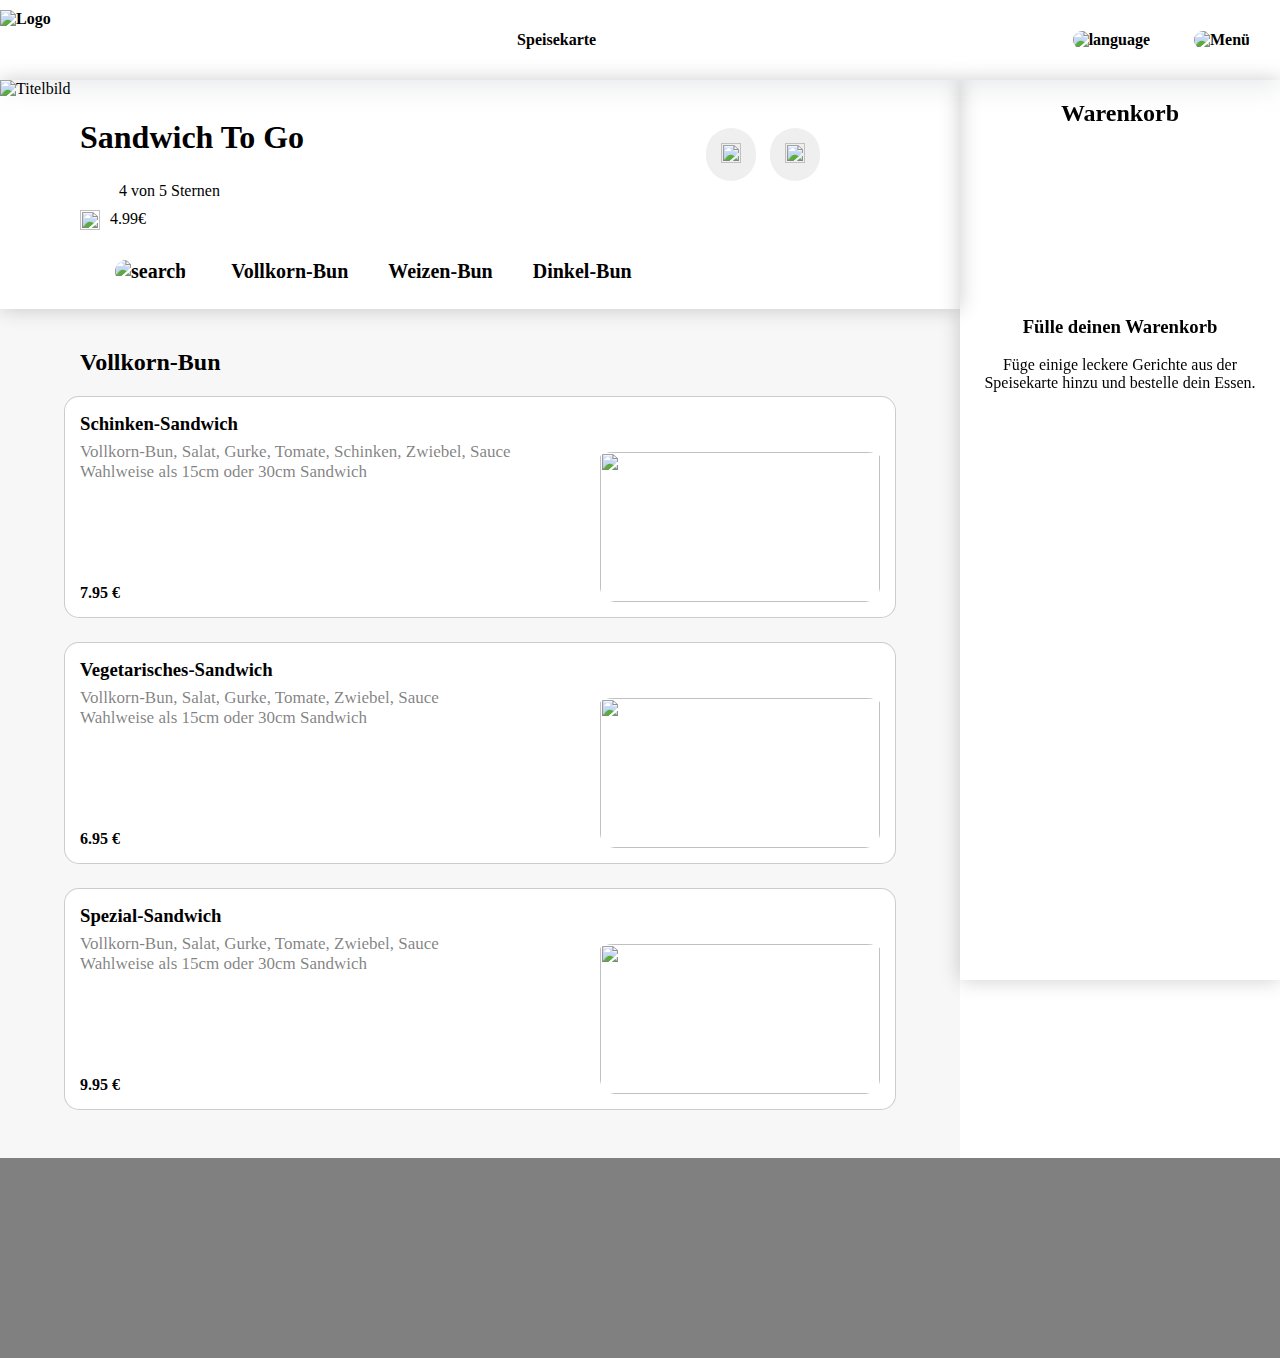
==== index.html @ 6c061f52 "different cards function" ====
<!DOCTYPE html>
<html lang="en">
  <head>
    <meta charset="UTF-8" />
    <meta name="viewport" content="width=device-width, initial-scale=1.0" />
    <title>Abholando</title>
    <link rel="stylesheet" href="style.css" />
    <link rel="icon" type="image/vnd.microsoft.icon" href="img/favicon.ico" />

    <script src="script.js"></script>
  </head>
  <body onload="cardFullcorn()">
    <header>
      <img src="img/logo.png" alt="Logo" />
      <span>Speisekarte</span>
      <div class="icons-header">
        <img src="img/germany-flag-icon.png" alt="language" />
        <img src="img/list.svg" alt="Menü" />
      </div>
    </header>

    <div class="content">
      <div class="container">
        <div class="titlepic">
          <img src="img/main2.jpg" alt="Titelbild" />
          <div class="structure-main">
            <div class="container-main">
              <h1>Sandwich To Go</h1>
              <div class="icons-main">
                <button><img src="img/info-circle.svg" alt="" /></button>
                <button><img src="img/heart.svg" alt="" /></button>
              </div>
            </div>
            <a class="icons" href="">
              <img src="img/star-fill.svg" alt="" /> 4 von 5 Sternen</a
            >
            <div class="icon-bike">
              <img src="img/bicycle.svg" alt="" />
              <span>4.99€</span>
            </div>
            <div class="buttons">
              <a href="#"
                ><img class="img-button" src="img/search.svg" alt="search"
              /></a>
              <a onclick="cardFullcorn(); return false" href="">Vollkorn-Bun</a>
              <a onclick="cardWheat(); return false;" href="">Weizen-Bun</a>
              <a onclick="cardDinkel(); return false;" href="">Dinkel-Bun</a>
            </div>
          </div>
        </div>

        <section id="menu" class="menu-container">
        </section>

      </div>
      <div class="shoppingbag">
        <h2>Warenkorb</h2>
        <div class="shoppingButtons">
          <img src="#" alt="" />
          <img src="#" alt="" />
        </div>
        <img class="cart" src="img/cart2.svg" alt="" />
        <h3>Fülle deinen Warenkorb</h3>
        <span
          >Füge einige leckere Gerichte aus der <br />
          Speisekarte hinzu und bestelle dein Essen.</span
        >
      </div>
    </div>

    <footer></footer>
  </body>
</html>
---- style.css ----
body {
  margin: 0;
}

header {
  display: flex;
  justify-content: space-between;
  align-items: center;
  height: 80px;
  box-shadow: rgba(149, 157, 165, 0.2) 0px 8px 24px;
  font-weight: bold;
}

header img {
  height: 60px;
}

.menu-container {
  background-color: rgba(0, 0, 0, 0.03);
  padding-left: 80px;
  padding-top: 20px;
  padding-right: 80px;
  padding-bottom: 24px;
}

.menu {
  display: flex;
  flex-direction: column;
  align-items: center;
}

.shoppingbag {
  width: 25%;
  position: sticky;
  top: 0;
  height: 100vh;
  display: flex;
  align-items: center;
  flex-direction: column;
  text-align: center;
  box-shadow: 0px 0px 20px 0px rgba(0, 0, 0, 0.2);
}

.content {
  display: flex;
}

.shoppingButtons {
  background-color: aqua;
  display: flex;
}

.container {
  width: 75%;
}

.titlepic {
  box-shadow: 0px 0px 20px 0px rgba(0, 0, 0, 0.2);
}

.titlepic img {
  width: 100%;
  object-fit: cover;
  height: 250px;
}

.titlepic a {
  text-decoration: none;
  color: black;
  padding: 5px 10px;
  border-radius: 20px;
}

.titlepic a:hover {
  background-color: rgba(0, 0, 0, 0.1);
}

.icons-header img {
  height: 20px;
  width: 30px;
  object-fit: cover;
  margin-right: 20px;
  padding: 10px 10px;
  border-radius: 90px;
}

.icons-header img:hover {
  background-color: rgba(255, 0, 0, 0.1);
  cursor: pointer;
}

.cart {
  height: 50px;
  object-fit: cover;
  padding-top: 100px;
}

.img-button {
  height: 20px !important;
  width: 20px !important;
  padding: 5px;
  border-radius: 90px;
}

.buttons {
  display: flex;
  align-items: center;
  font-weight: bold;
}

.buttons a {
  margin-left: 20px;
  font-size: 20px;
}

.container-main {
  display: flex;
  justify-content: space-between;
}

.icons-main img {
  height: 20px;
  width: 20px;
  object-fit: cover;
}

.icons-main button {
  border-radius: 90px;
  border: none;
  padding: 15px 15px;
  margin-right: 10px;
}

.icons-main button:hover {
  cursor: pointer;
  opacity: 0.5;
}

.icons-main {
  margin-top: 30px;
  margin-right: 50px;
}

.structure-main {
  margin-left: 80px;
  margin-right: 80px;
  padding-bottom: 16px;
}

.icons img {
  height: 15px;
  width: 15px;
  padding-right: 10px;
  filter: invert(49%) sepia(94%) saturate(4461%) hue-rotate(11deg)
    brightness(108%) contrast(97%);
}

.icons {
  height: 15px;
  width: 15px;
}

.icon-bike img {
  height: 20px;
  width: 20px;
  padding-right: 10px;
  object-fit: cover;
}

.icon-bike {
  display: flex;
  padding-top: 10px;
  padding-bottom: 20px;
}

.menu-card {
  width: 100%;
  border-radius: 15px;
  border: 1px solid rgba(0, 0, 0, 0.2);
  background-color: white;
  padding: 15px 15px;
  margin-bottom: 24px;
}

.menu-card:hover {
  opacity: 0.7;
  cursor: pointer;
}

.card-header {
  display: flex;
  justify-content: space-between;
  align-items: center;
}

.card-header h3 {
  margin: 0;
  margin-bottom: 5px;
}

.card-header img {
  height: 30px;
}

.card-header img:hover {
  opacity: 0.5;
  cursor: pointer;
}

.card-main {
  display: flex;
  justify-content: space-between;
}

.card-main img {
  height: 150px;
  width: 280px;
  object-fit: cover;
  border-radius: 15px;
  padding-top: 10px;
}

.card-text {
  display: flex;
  flex-direction: column;
  justify-content: space-between;
}

.text-description {
  display: flex;
  flex-direction: column;
  color: rgba(0, 0, 0, 0.5);
  padding-bottom: 15px;
  font-size: 17px;
}

footer {
  background-color: grey;
  height: 200px;
}
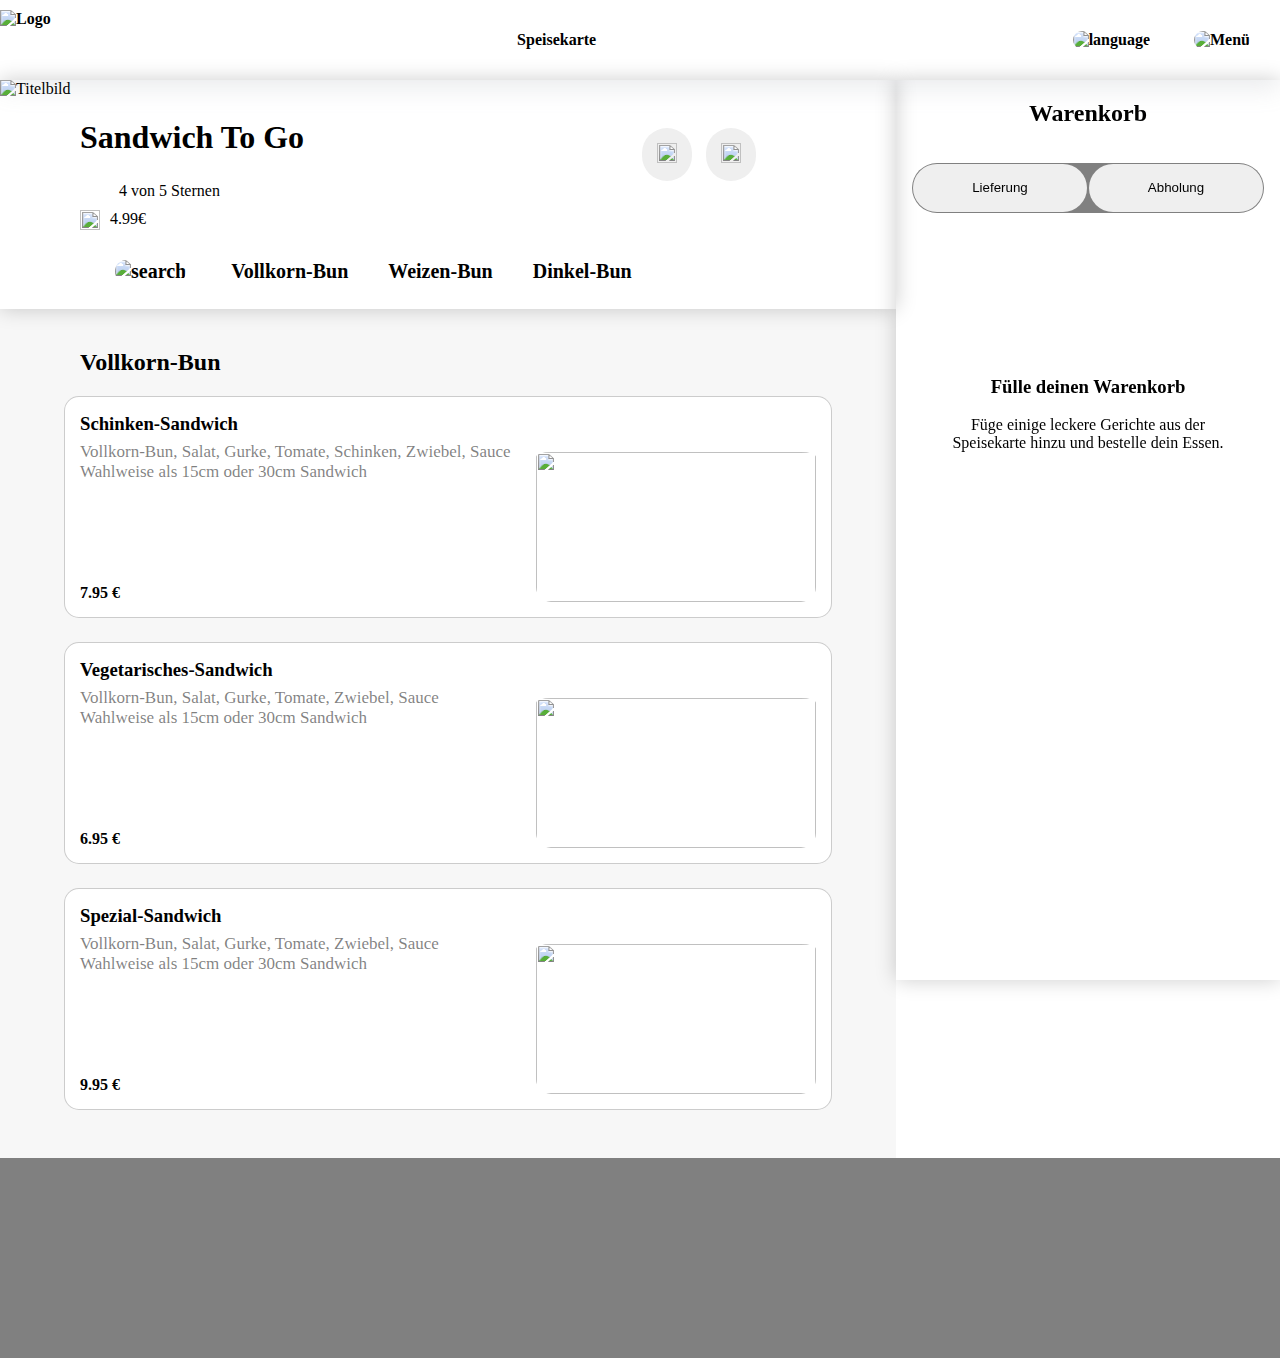
==== commit baf76df2: "shopping-bag and other stuff" ====
--- a/index.html
+++ b/index.html
@@ -49,22 +49,27 @@
           </div>
         </div>
 
-        <section id="menu" class="menu-container">
-        </section>
+        <section id="menu" class="menu-container"></section>
+      </div>
 
-      </div>
       <div class="shoppingbag">
         <h2>Warenkorb</h2>
-        <div class="shoppingButtons">
-          <img src="#" alt="" />
-          <img src="#" alt="" />
+        <div class="deliverybuttons">
+          <button class="shopping-button-delivery">Lieferung</button>
+          <button class="shopping-button-delivery">Abholung</button>
         </div>
-        <img class="cart" src="img/cart2.svg" alt="" />
-        <h3>Fülle deinen Warenkorb</h3>
-        <span
-          >Füge einige leckere Gerichte aus der <br />
-          Speisekarte hinzu und bestelle dein Essen.</span
-        >
+
+        <div id="shopping-bag-none-food">
+          <img class="cart" src="img/cart2.svg" alt="" />
+          <h3>Fülle deinen Warenkorb</h3>
+          <span
+            >Füge einige leckere Gerichte aus der <br />
+            Speisekarte hinzu und bestelle dein Essen.</span
+          >
+        </div>
+
+        <div id="shopping-bag-with-food" class="bag-list display-none">
+        </div>
       </div>
     </div>
 
--- a/style.css
+++ b/style.css
@@ -30,12 +30,11 @@
 }
 
 .shoppingbag {
-  width: 25%;
+  width: 30%;
   position: sticky;
   top: 0;
   height: 100vh;
   display: flex;
-  align-items: center;
   flex-direction: column;
   text-align: center;
   box-shadow: 0px 0px 20px 0px rgba(0, 0, 0, 0.2);
@@ -51,7 +50,7 @@
 }
 
 .container {
-  width: 75%;
+  width: 70%;
 }
 
 .titlepic {
@@ -180,10 +179,6 @@
   background-color: white;
   padding: 15px 15px;
   margin-bottom: 24px;
-}
-
-.menu-card:hover {
-  opacity: 0.7;
   cursor: pointer;
 }
 
@@ -237,4 +232,101 @@
 footer {
   background-color: grey;
   height: 200px;
-}+}
+
+.deliverybuttons {
+  background-color: grey;
+  height: 50px;
+  border-radius: 90px;
+  display: flex;
+  justify-content: center;
+  align-items: center;
+  margin-bottom: 40px;
+  margin-top: 16px;
+  margin-left: 16px;
+  margin-right:16px;
+}
+
+.shopping-button-delivery {
+  height: 48px;
+  width: 50%;
+  margin: 1px 1px;
+  border-radius: 90px;
+  border: none;
+}
+
+.shopping-button-delivery:hover {
+  opacity: 0.6;
+  cursor: pointer;
+}
+
+.display-none {
+  display: none;
+}
+
+.kasten {
+  display: flex;
+  flex-direction: column;
+}
+
+.space-between {
+  display: flex;
+  justify-content: space-between;
+  margin-bottom: 10px;
+}
+
+.text-decoration {
+  text-decoration: underline;
+  font-weight: bold;
+}
+
+.notiz {
+  text-decoration: none;
+  color: grey;
+  width: 50px;
+}
+
+.icons-bag img {
+  height: 30px;
+  margin-left: 10px;
+  margin-right: 10px;
+}
+
+.icons-bag {
+  display: flex;
+  justify-content: center;
+  align-items: center;
+}
+
+.bag-list {
+  margin-left: 20px;
+  margin-right: 20px;
+}
+
+.spacer {
+  height: 1px;
+  background-color: grey;
+  width: 100%;
+  margin-bottom: 16px;
+  margin-top: 6px;
+}
+
+.sum {
+  display: flex;
+  flex-direction: column;
+}
+
+.buy-button {
+  height: 50px;
+  border-radius: 90px;
+  border: none;
+  color: white;
+  font-weight: bold;
+  font-size: 16px;
+  background-color: red;
+}
+
+.buy-button:hover {
+  opacity: 0.8;
+  cursor: pointer;
+}
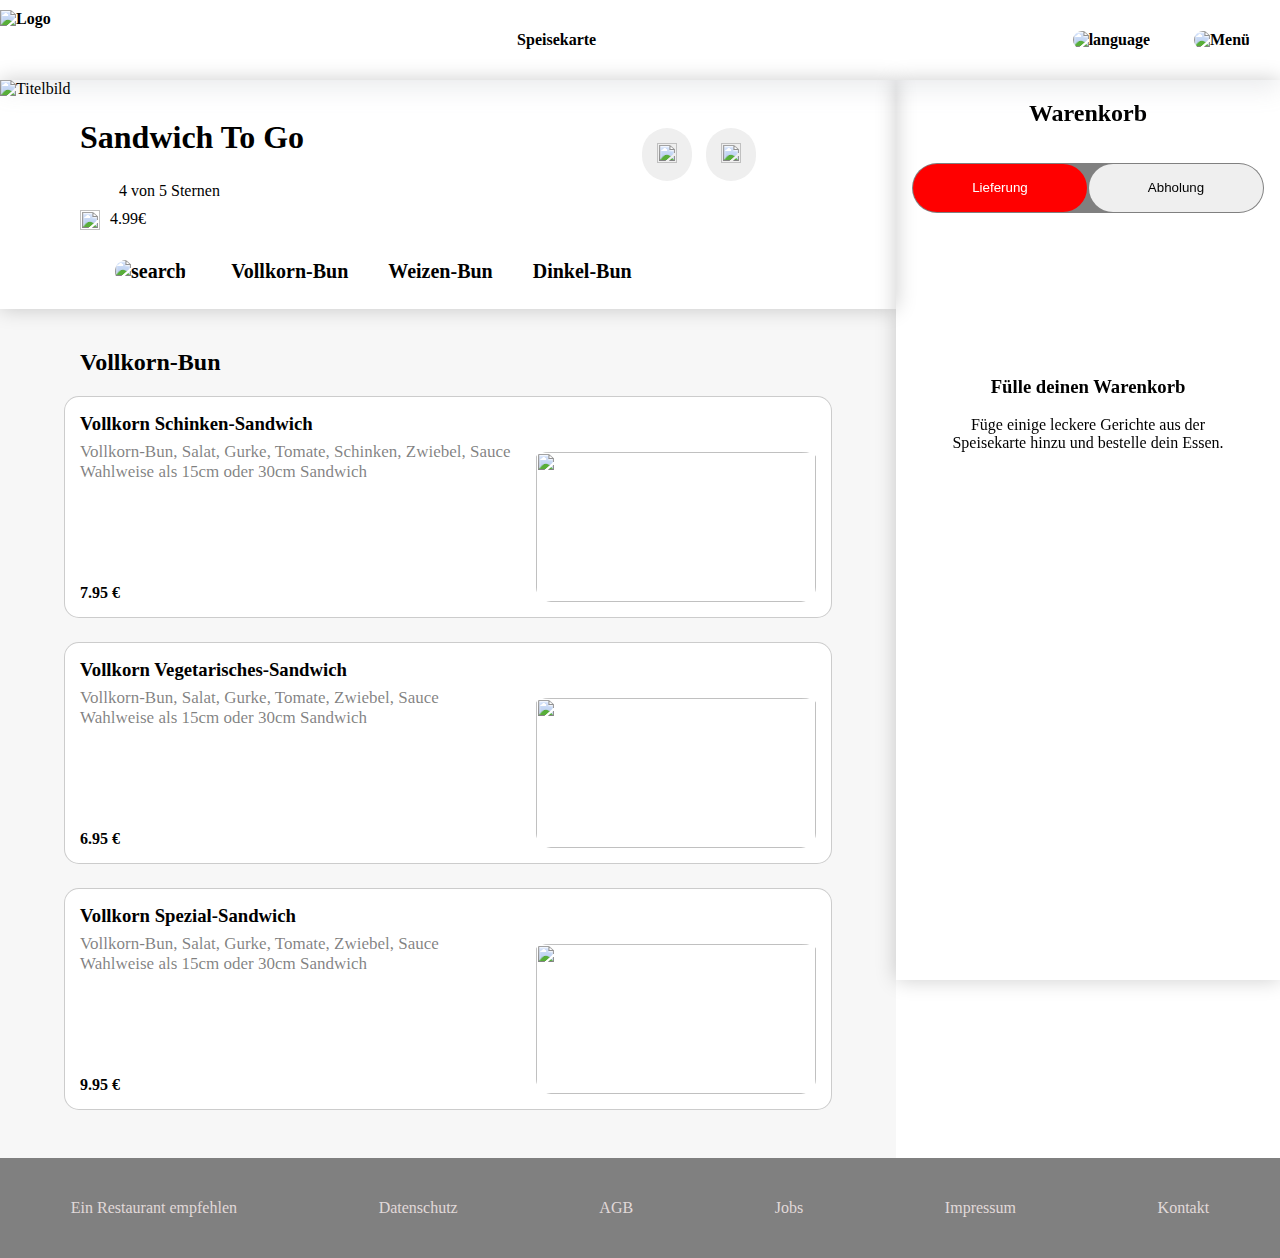
==== commit 5b6d0734: "bug fixes" ====
--- a/index.html
+++ b/index.html
@@ -6,11 +6,10 @@
     <title>Abholando</title>
     <link rel="stylesheet" href="style.css" />
     <link rel="icon" type="image/vnd.microsoft.icon" href="img/favicon.ico" />
-
     <script src="script.js"></script>
   </head>
-  <body onload="cardFullcorn()">
-    <header>
+  <body onload="updateCard(foodListFullcorn, incredientListFullcorn, 0)">
+    <header id="header">
       <img src="img/logo.png" alt="Logo" />
       <span>Speisekarte</span>
       <div class="icons-header">
@@ -20,7 +19,7 @@
     </header>
 
     <div class="content">
-      <div class="container">
+      <div id="container" class="container">
         <div class="titlepic">
           <img src="img/main2.jpg" alt="Titelbild" />
           <div class="structure-main">
@@ -31,8 +30,8 @@
                 <button><img src="img/heart.svg" alt="" /></button>
               </div>
             </div>
-            <a class="icons" href="">
-              <img src="img/star-fill.svg" alt="" /> 4 von 5 Sternen</a
+            <a class="icons" href=""
+              ><img src="img/star-fill.svg" alt="" /> 4 von 5 Sternen</a
             >
             <div class="icon-bike">
               <img src="img/bicycle.svg" alt="" />
@@ -42,37 +41,66 @@
               <a href="#"
                 ><img class="img-button" src="img/search.svg" alt="search"
               /></a>
-              <a onclick="cardFullcorn(); return false" href="">Vollkorn-Bun</a>
-              <a onclick="cardWheat(); return false;" href="">Weizen-Bun</a>
-              <a onclick="cardDinkel(); return false;" href="">Dinkel-Bun</a>
+              <a onclick="updateCard(foodListFullcorn, incredientListFullcorn, 0); return false" href="">Vollkorn-Bun</a>
+              <a onclick="updateCard(foodListWheat, incredientListWheat, 1); return false;" href="">Weizen-Bun</a>
+              <a onclick="updateCard(foodListDinkel, incredientListDinkel, 2); return false;" href="">Dinkel-Bun</a>
             </div>
           </div>
         </div>
-
         <section id="menu" class="menu-container"></section>
       </div>
-
-      <div class="shoppingbag">
-        <h2>Warenkorb</h2>
+      <div id="shoppingBag" class="shoppingbag">
+        <div class="imgResponsive">
+          <h2>Warenkorb</h2>
+          <img
+            onclick="responsiveMenuBagClose()"
+            class="responsiveImg"
+            src="img/plus-circle.svg"
+            alt=""
+          />
+        </div>
         <div class="deliverybuttons">
-          <button class="shopping-button-delivery">Lieferung</button>
-          <button class="shopping-button-delivery">Abholung</button>
+          <button
+            id="button1"
+            onclick="colorButton('deliver')"
+            class="shopping-button-delivery markbuttons"
+          >
+            Lieferung
+          </button>
+          <button
+            id="button2"
+            onclick="colorButton('pickup')"
+            class="shopping-button-delivery"
+          >
+            Abholung
+          </button>
         </div>
 
-        <div id="shopping-bag-none-food">
+        <div class="responsive-div-empty" id="shopping-bag-none-food">
           <img class="cart" src="img/cart2.svg" alt="" />
-          <h3>Fülle deinen Warenkorb</h3>
-          <span
+          <h3 class="responsive-h3-empty">Fülle deinen Warenkorb</h3>
+          <span class="responsive-span-empty"
             >Füge einige leckere Gerichte aus der <br />
             Speisekarte hinzu und bestelle dein Essen.</span
           >
         </div>
-
-        <div id="shopping-bag-with-food" class="bag-list display-none">
-        </div>
+        <div id="shopping-bag-with-food" class="bag-list display-none"></div>
       </div>
     </div>
-
-    <footer></footer>
+    <div id="shoppingBagToggle" class="responsiveMenu">
+      <img
+        onclick="responsiveMenuShow()"
+        class="responsiveButton"
+        src="img/cart2.svg"
+      />
+    </div>
+    <footer id="footer">
+      <a href="#">Ein Restaurant empfehlen</a>
+      <a href="#">Datenschutz</a>
+      <a href="#">AGB</a>
+      <a href="#">Jobs</a>
+      <a href="#">Impressum</a>
+      <a href="#">Kontakt</a>
+    </footer>
   </body>
 </html>
--- a/style.css
+++ b/style.css
@@ -45,7 +45,7 @@
 }
 
 .shoppingButtons {
-  background-color: aqua;
+  background-color: red;
   display: flex;
 }
 
@@ -231,7 +231,20 @@
 
 footer {
   background-color: grey;
-  height: 200px;
+  height: 100px;
+  display: flex;
+  justify-content: space-around;
+  align-items: center;
+}
+
+footer a {
+  color: rgb(224, 217, 217);
+  text-decoration: none;
+}
+
+footer a:hover {
+  opacity: 0.6;
+  text-decoration: underline;
 }
 
 .deliverybuttons {
@@ -244,7 +257,7 @@
   margin-bottom: 40px;
   margin-top: 16px;
   margin-left: 16px;
-  margin-right:16px;
+  margin-right: 16px;
 }
 
 .shopping-button-delivery {
@@ -292,6 +305,11 @@
   margin-right: 10px;
 }
 
+.icons-bag img:hover {
+  opacity: 0.5;
+  cursor: pointer;
+}
+
 .icons-bag {
   display: flex;
   justify-content: center;
@@ -301,6 +319,8 @@
 .bag-list {
   margin-left: 20px;
   margin-right: 20px;
+  overflow-y: auto;
+  padding-bottom: 20px;
 }
 
 .spacer {
@@ -330,3 +350,271 @@
   opacity: 0.8;
   cursor: pointer;
 }
+
+.markbuttons {
+  background-color: red;
+  color: white;
+}
+
+.responsiveMenu {
+  position: fixed;
+  right: 20px;
+  top: 50vh;
+  z-index: 999; /* Stelle sicher, dass der Button über anderen Inhalten liegt */
+  display: none;
+}
+
+.responsiveButton {
+  height: 50px;
+  border: none;
+  color: white;
+  font-weight: bold;
+  font-size: 16px;
+  margin-bottom: 10px;
+}
+
+.responsiveButton:hover {
+  opacity: 0.5;
+  cursor: pointer;
+}
+
+#shoppingBagToggle {
+  position: absolute;
+  right: 20px;
+  top: 100px;
+}
+
+.shoppingBagResponsive {
+  display: flex;
+  position: fixed;
+  top: 0;
+  left: 0;
+  width: 100vw;
+  background-color: white;
+}
+
+.responsiveImg {
+  display: none;
+}
+
+.responsiveImg:hover {
+  opacity: 0.8;
+  cursor: pointer;
+}
+
+@media (max-width: 1090px) {
+  .space-between {
+    display: flex;
+    flex-direction: column;
+  }
+
+  .notiz {
+    display: none;
+  }
+
+  .spacer {
+    margin-top: 0;
+    margin-bottom: 8px;
+  }
+
+  .text-decoration {
+    margin-bottom: 5px;
+  }
+
+  .space-between {
+    margin-bottom: 8px;
+  }
+
+  .bag-list {
+    font-size: 15px;
+  }
+
+  .structure-main {
+    margin-left: 40px;
+    margin-right: 40px;
+  }
+}
+
+@media (max-width: 850px) {
+  .buttons a {
+    margin-left: 0px;
+    font-size: 18px;
+  }
+
+  h2 {
+    font-size: 20px;
+  }
+
+  .card-header {
+    font-size: 14px;
+  }
+
+  .card-main img {
+    width: 150px;
+    height: 100px;
+  }
+
+  .text-description {
+    font-size: 14px;
+  }
+
+  .shoppingbag {
+    display: flex;
+  }
+
+  .responsive-h3-empty {
+    font-size: 16px;
+  }
+
+  .responsive-span-empty {
+    font-size: 14px;
+  }
+
+  .responsive-div-empty {
+    padding-left: 10px;
+    padding-right: 10px;
+  }
+}
+
+@media (max-width: 700px) {
+  .shoppingbag {
+    display: none;
+  }
+
+  .display-flex {
+    display: flex;
+  }
+
+  .menu-container {
+    display: flex;
+    flex-direction: column;
+    justify-content: center;
+    padding-left: 40px;
+    padding-right: 40px;
+  }
+
+  .container {
+    width: 100vw;
+  }
+
+  .imgResponsive {
+    display: flex;
+    justify-content: space-between;
+    padding-left: 30px;
+    padding-right: 30px;
+    padding-top: 16px;
+  }
+
+  .responsiveMenu {
+    display: block;
+  }
+
+  #shoppingBagToggle.display-none {
+    display: none !important;
+  }
+
+  .responsiveImg {
+    display: block;
+  }
+
+  .thanks-h1 {
+    font-size: 20px;
+    padding-left: 20px;
+  }
+
+  .thanks-p {
+    font-size: 12px;
+    padding-left: 20px;
+  }
+}
+
+@media (max-width: 500px) {
+  .icons-main {
+    margin: 0;
+    margin-top: 20px;
+  }
+
+  .icons-main img {
+    height: 15px;
+    width: 15px;
+    object-fit: cover;
+  }
+  
+  .icons-main button {
+    border-radius: 90px;
+    border: none;
+    padding: 10px 10px;
+    margin-right: 10px;
+  }
+
+  .container-main h1 {
+    font-size: 20px;
+  }
+
+  header img {
+    height: 40px;
+  }
+
+  header {
+    height: 60px;
+  }
+
+  .icons-header img {
+    margin: 0;
+    height: 15px;
+    width: 20px;
+  }
+
+  .structure-main {
+    margin-left: 20px;
+    margin-right: 20px;
+  }
+
+  .buttons a {
+   font-size: 14px;
+  }
+
+  .menu-container {
+    padding-left: 24px;
+    padding-right: 24px;
+  }
+
+  .responsiveMenu img {
+    height: 30px;
+  }
+
+  .card-header {
+    font-size: 12px;
+  }
+
+  .card-main img {
+    width: 120px;
+    height: 80px;
+  }
+
+  .text-description {
+    font-size: 12px;
+  }
+
+  .card-header img {
+    height: 20px;
+  }
+
+  footer a {
+    font-size: 10px;
+  }
+
+  footer {
+    height: 50px;
+  }
+
+  .thanks-h1 {
+    font-size: 16px;
+    padding-left: 10px;
+  }
+
+  .thanks-p {
+    font-size: 10px;
+    padding-left: 10px;
+  }
+}
